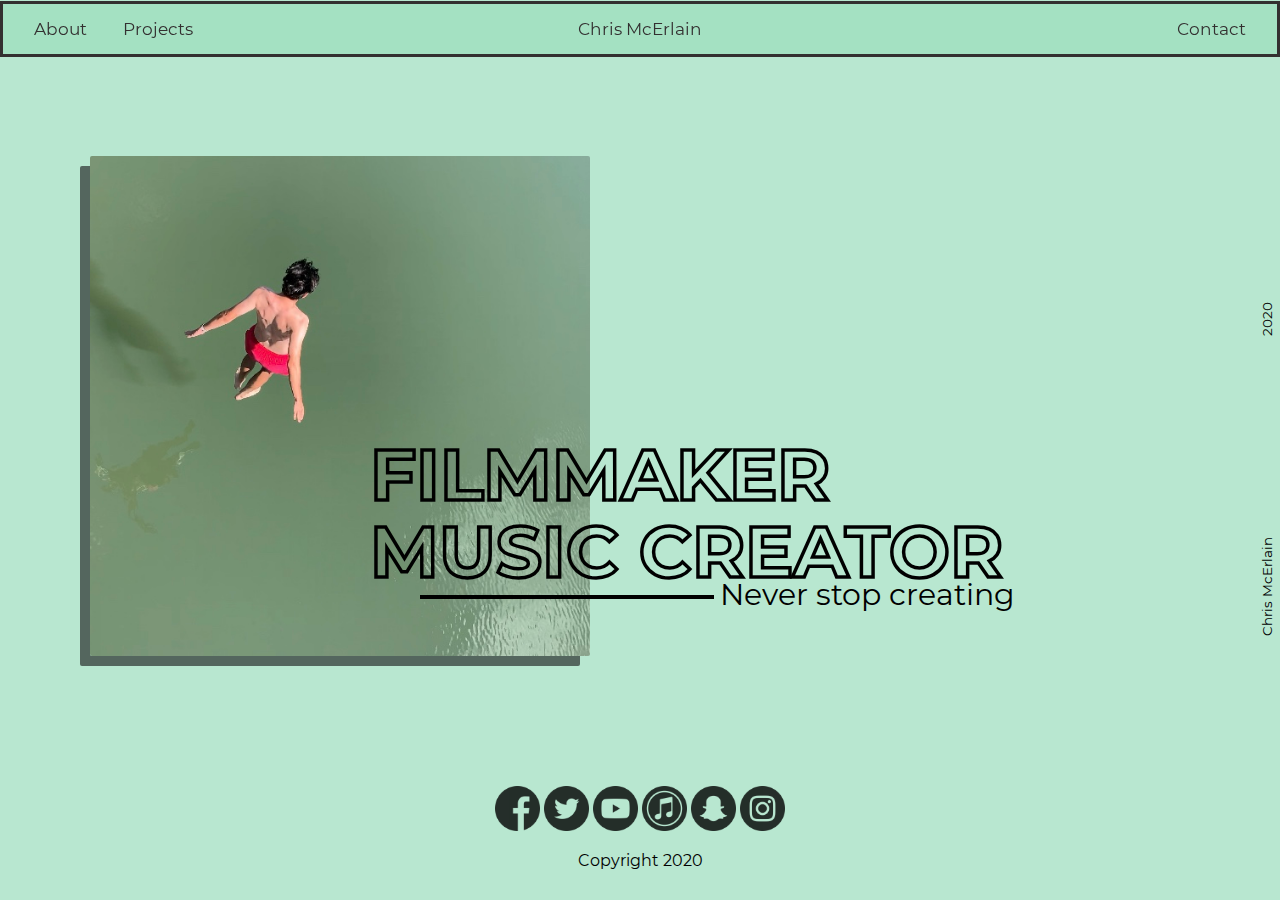
==== index.html @ c8a1db41 "Initial Commit" ====
<!DOCTYPE html>
<html>
    <head>
        <meta charset="utf-8">
        <meta name="viewport" content="width=device-width, initial-scale=1.0">
        <title>Chris McErlain</title>
        
        <link rel="stylesheet" href="Main.css">
    </head>
    
    
<body>
 
        <header class=header2>
            <div class="nav">
                    <div class="nav-centered">
                        <a href="index.html" class="home">Chris McErlain</a> 
                    </div>
            
                <a href="About.html">About</a>
                <a href="Projects.html">Projects</a>
         
                    <div class="nav-right">
                        
                        <a href="Contact.html">Contact</a>
                    </div>
            </div>
        </header>
    
        <main>
         <div class="imgboxd">
            <div class="imagebox" id="homeimage">
                <img class="imageOne" src="Images/IMG_3153.jpg" height="500" width="500 ">
                <img class="imageTwo" src="Images/IMG_3152.jpg" height="500" width="500">
                    
                <div class="imagetext">
                    <p><a href="Projects.html">FILMMAKER</a></p>
                    <p><a href="Projects.html">MUSIC CREATOR</a></p>
                        
                </div>
                
                <div class="uimtext">
                    <hr class=hr1>
                    <caption aria-activedescendant="imagetext">Never stop creating</caption>
                
                </div>
            </div>
        </div>
        </main>
    
        <aside>
            <div class=CM1>
                <div class="c1">
                    <p>Chris McErlain</p>
                </div>
                <div class="c2">
                    <p>2020</p>
                </div>
            </div>
        </aside>
    
        <footer>
            <div class="social">
            <a href="https://www.facebook.com/chris.mcerlain.33"><img class="icon1" src="Icons/001-facebook.png" height="45" width="45"></a>
            <a href="https://twitter.com/chris_mcerlain4"><img class="icon2" src="Icons/013-twitter.png" height="45" width="45"></a>
            <a href="https://www.youtube.com/user/chipme4"><img class="icon3" src="Icons/008-youtube.png" height="45" width="45"></a>
            <a href="https://music.apple.com/us/artist/caprio/1506300353"><img class="icon4" src="Icons/009-itunes.png" height="45" width="45"></a>
            <a href="https://www.snapchat.com/add/chris4115239"><img class="icon5" src="Icons/014-snapchat.png" height="45" width="45"></a>
            
            <a href="https://www.instagram.com/chris_mcerlain/"><img class="icon6" src="Icons/011-instagram.png" height="45" width="45"></a>
            </div>
                <p>Copyright 2020</p>
        </footer>
    
    </body>
    
</html>
---- Main.css ----
/* EVERY PAGE CSS */
/* Font Declaration */
@font-face{ font-family: Montserrat;
src: url(Montserrat/Montserrat-Regular.ttf);
}
@font-face{
    font-family:MontBold;
    src: url(Montserrat/Montserrat-Bold.ttf)
}
@font-face{
    font-family: montsmalbold;
    src: url(Montserrat/Montserrat-SemiBold.ttf);
}
@font-face{
    font-family:MontItalic; src:url(Montserrat/Montserrat-Italic.ttf);
}
.textstyle{
    color:rgb(205, 105, 155);
}

/* Mobile Dev Spot */
@media screen {
  body {
    width: 100%;
  }
}

@media print {
  body {
    width: 100%;
  }
}
@media screen and (max-width: 600px) {
    .nav a, .nav-right{
        float: none;
        display: inline-block;
    }
    .nav-centered a {
        display: none;
    }
    #aboutimg{
        opacity: 0;
    }
    .ATextbox{
        text-align: center;
    }
    .imageboxd{
        transform: scale(0.5, 0.5);
    }

}

/* Full Page Declaration */
html{
    background-color:rgb(21, 177, 99, 30%);
    position: relative;
    width: 100%;
    margin: 0px;
    padding: 0px;
    overflow-x:hidden;
    height: 100%
    overflow-y:hidden; 
    
}

body{
    width: 100%;
    margin: auto;
     -webkit-font-smoothing: antialiased;
}

/* Header Style */
header{
    top: 1px;
    background-color: background-color:rgb(21, 177, 99);
    z-index: 10;
    margin: auto;
    width:100%;
    
    
}

/* Nav Bar Style */
.nav{
    z-index: inherit;
    position: sticky;
    color: #333030;
    font-family: "Montserrat"; 
    font-size: 15px; 
    overflow: hidden;
    background-color: background-color:rgb(21, 177, 99, 30%);
    padding: 15px;
    border: 1px #333030;
        border-top-color: #333030;
        border-top-style: solid;
        border-top-width: 3px;
        border-right-color: #333030;
        border-right-style: solid;
        border-right-width: 3px;
        border-bottom-color: #333030;
        border-bottom-style: solid;
        border-bottom-width: 3px;
        border-left-color:#333030;
        border-left-style: solid;
        border-left-width: 3px;
        border-image-source: initial;
        border-image-slice: initial;
        border-image-width: initial;
        border-image-outset: initial;
        border-image-repeat: initial;
    
}
.nav a{
    float:;
    color:inherit;
    font-size: 17px;
    padding: 14px 16px;
    text-decoration: none;
}
.nav-centered a{
    color:#333030;
    float: none;
    position: absolute;
    top: 50%;
    left: 50%;
    transform: translate(-50%, -50%);
}
.nav-right{
    float:right;
  
}

/*Hover and Visited Properties of Nav Bar */
.nav a:active {
    background-color: transparent;
    color:black;
}
.nav a:hover {
    text-decoration: underline;
}
.nav-centered a:hover{
    color:#FF4949;
    text-decoration: none;
}

/* Vertical Text */
aside{
    position: absolute;
    right: 0px;
    width: 35px;
    z-index: 1;
    margin: auto;
}


.CM1{
    font-family: Montserrat;
    font-size: 13.5px;
    margin: auto;
    transform: rotate(-90deg);
    position: absolute;
    bottom: 150px;
}
.c1{
    width: 200px;
    position: absolute;
}

.c2{
    width: 50px;
    left: 300px;
    position: absolute;
}

/* Footer */
footer{
    font-family: Montserrat;
    text-align: center;
    margin:auto;
}

.social{
    opacity: 80%;
    
}

/* INDEX ONLY CSS */

/* Home Image Styling */
.imgboxd{
    width:100%;
    height: auto;
    margin: auto;
}
.imageOne{
    transform:translate(90px,100px);
   max-width:100%;
   height: auto;
    padding:none;
    border:none;
    box-decoration-break: none;
    box-shadow:-10px 10px rgb(30, 33, 32, 65%);
    margin: 0 auto;
    border-radius:2px;
    
}
.imageTwo{
    transform:translate(-414px,100px);
    position: absolute;
   max-width:100%;
   height: auto;
    padding:none;
    border:none;
    box-decoration-break: none;
    box-shadow:-10px 10px rgb(30, 33, 32, 65%);
    margin: 0 auto;
    border-radius:2px;
    opacity: 0;
}

/* Home Image Hover Properties */
.imageOne:hover{
    opacity: 0;
}

.imageTwo:hover{
    opacity:100;
}
/* Text related to the Home Image */
.imagetext{
    max-width: 100%;
    max-height: 100%;
    font-family: MontBold; 
    font-size: 15px; 
    font-style:normal;
    position: relative;
    font-size: 72px;
    line-height: 5px;
    color: transparent; transform:translate(370px, -160px);
    -webkit-text-stroke: 3.5px black;
    text-decoration: none;
}
.imagetext a{
    text-decoration-color: transparent;
    text-decoration: none;
}
/* Text related to the Home Image Hover and Visited Properties */
.imagetext a:link{
    color:transparent;
}
.imagetext a:visited{
    color: transparent;
    -webkit-text-stroke: 3.5px black;

}

.imagetext a:hover{
    color:black;
    background-color:transparent;
}

/* Caption for Text related to the Home Image */
.uimtext{
    font-family: Montserrat;
    font-size:30px;
    position:absolute;
    margin: none;
    transform:translate(720px, -210px);
    
}
.hr1{
    width: 290px;
    border:2.2px solid black;
    border-radius: 23;
    transform: translate(-300px, 4px);
    position: absolute
}


/* PROJECTS CSS ONLY */

/* Animations */
@keyframes conceal{
    from{opacity: 0}
    to{opacity: 100}
}
@keyframes shower{
    from{opacity: 100}
    to{opacity: 0}
}

/* Film Headings */
.projhead1{
    font-family: Montbold;
    font-size: 42px;
    color:transparent;
    -webkit-text-stroke: 3.5px black;

}
.projhead2{
    font-family: Montsmalbold;
    font-size: 22px;
    color:black;
    text-align: center;
    padding: 1px;
    margin: 1px;

}

/* Film Caption */
.phcap{
    font-family: MontItalic;
    padding: none;
    font-size: 16px;
    text-align: center
}

/* Cold Winter Nights Images General*/
.gallery{
    width:100%;
    height: auto;
    min-width: 500px;
    margin: auto;
}
.films{
    margin:20px;
    margin-right: 40px;
    margin-top: 5px;
    padding-top: 0px;
    background-color:rgb( 51, 48, 48, 35%);
}

/*Cold Winter Nights Poster*/
.CWNPoster{ 
    padding:14px;
    animation-name: conceal;
    animation-duration: 1s;
    z-index: 1;
}
.CWNvertpost{
    z-index: 1;
    transform: translate(-4px, -293px);
    position:relative;
    animation-name: conceal;
    animation-duration: 1s;
}
/* Cold Winter Nights Text */

.CWNText{
    font-size: 18px;
    font-family: Montserrat;
    position: absolute;
    width: 380px;
    text-align: center;
    z-index: -1;
    
    
}
#CWMhead{
    font-family: MontBold;
    transform: translate(34px, -540px);
    position: absolute;
    width:400px;
    color: transparent;
    font-size: 35px;
    -webkit-text-stroke: 1.3px black;
}
#CWcap{
   transform: translate(44px, -450px);
    position: absolute;
 
}
#CWT{
    position: absolute;
    transform: translate(44px,-400px);
}

/* Cold Winter Nights Poster Hover */
.CWNPoster:hover{
    opacity: 0;
    animation-name:shower;
    animation-duration: .24s;
}
/*Currently Not in Use*/
/*.CWNvertpost:hover{
    opacity: 0;
    animation-name: shower;
    animation-duration: .25s;
}*/

/* Cold Winter Nights Images Specific */

.CWN1{
    transform: translate(-472px, 0px);
    margin:none;
    padding:14px;
    position: relative;
    
}
.CWN2{
    position: absolute;
    padding: 14px;
    transform: translate(-487px,0);
    
}
.CWN3 {
    position: absolute;
    padding: 14px;
    transform: translate(-487px, 280px)
    
}
.hr2{
    border:2.2px solid black;
    border-radius: 23;
    padding: 2px;
    margin-bottom:15px; 
    
}

/* Ridley Park Images General */
.films2{
    margin:20px;
    margin-top:5px;
    margin-right: 40px;
    padding-top: 0px;
    background-color:rgb( 51, 48, 48, 35%);
    overflow-y: hidden;
}

/* Ridley Park Poster */
.RPoster{
    padding:14px;
    animation-name: conceal;
    animation-duration: 1s;
    z-index: 0;
}
.RPvert{
    transform: translate(-18px, -281px);
    padding: 14px;
    position: relative;
    animation-name: conceal;
    animation-duration: 1s;
    z-index: 10;
}

/* Ridley Park Poster Hover */
.RPoster:hover{
    opacity: 0;
    animation-name: shower;
    animation-duration: .25s;
    
}
/*Currently Not in Use*/
/*.RPvert:hover{
    opacity: 0;
    animation-name: shower;
    animation-duration: .25s;
    
}*/

/* Ridley Park related Text */
.RPText{
    font-size: 18px;
    font-family: Montserrat;
    position: absolute;
    width: 380px;
    text-align: center;
    z-index: -1;
    
    
}
#RPhead{
    font-family: MontBold;
    transform: translate(34px, -540px);
    position: absolute;
    width:400px;
    color: transparent;
    font-size: 35px;
    -webkit-text-stroke: 1.3px black;
}
#RPcap{
   transform: translate(44px, -450px);
    position: absolute;
 
}
#RPT{
    position: absolute;
    transform: translate(44px,-400px);
}

/* Ridley Park Images Specific */
.RP1{
    margin:none;
    padding:14px;
    position: absolute;
    transform: translate(-32px, -1px); 
    
}
.RP2{
    position: absolute;
    padding: 14px;
  transform: translate(-497px,280px);
    
}
.RP3 {
    position: absolute;
    padding: 14px;
    transform: translate(-33px, 280px);
    
}

/* Ridley Park Video (currently not in use)*/
/*.RP{
    position: absolute;
    transform: translate(448px, -566px);
    padding: none;
    z-index: -1;
    
}*/

/* Music General */
.music{
    margin:20px;
    background-color:rgb( 51, 48, 48, 35%);
    bottom:400px;
    
}
/* Identity Crisis Section */
.ICover{
    position: relative;
    padding: 14px;
}
.MTitle{ 
    display: inline;
    font-family: Montsmalbold;
    position:absolute;
    
}
.Mdescript{
    display: inline-block;
    position: absolute;
    font-family: Montserrat;
    font-size: 14px;
    max-width: 1000px;
    bottom: 240px;
    
}
.ICicons{
    position:absolute;
    left:265px;
    bottom:160px;
}
.icons2{
    padding:13px;
}

/* ABOUT ONLY CSS */
/* About Image */
.imgblock{
    width:100%;
    margin: auto;
}
.imageaboutOne{
    transform:translate(90px,100px);
    max-width:100%;
    height: auto;
    padding:none;
    border:none;
    box-decoration-break: none;
    box-shadow:-10px 10px rgb(30, 33, 32, 65%);
    margin: 0 auto;
    border-radius:2px;
}

/* About image text */
.aboutimagetext{
    max-width: 100%;
    max-height: 100%;
    font-family: MontBold; 
    font-size: 15px; 
    font-style:normal;
    position: relative;
    font-size: 72px;
    line-height: 5px;
    color: transparent; 
    -webkit-text-stroke: 4px black;
    transform:translate(450px, -200px);
    text-decoration: none;
    
}
/* About text */
.ATextbox{
    display: inline;
    position: absolute;
   bottom: 240px;
    right: 100px;
}
.AboutText{
    font-family: Montsmalbold;
    font-size: 27px;
    max-width: 550px;
    text-align: right;
   
    
   
}
/* About Custom Nav */
.header2{
    top: 1px;
    position: sticky;
    background-color: rgb(21, 177, 99, 12%);
    z-index: 10;
    
}

/* CONTACT ONLY CSS */

/* Contact header */

.ctctHead1{
    position: relative;
    bottom: 379px;
    left: 588px;
     font-family: Montbold;
    font-size: 60px;
    color:transparent;
    -webkit-text-stroke: 3.2px black;
    
    
}
.CtctImg{
    position: relative;
    left: 790px;
    top: 100px;
    box-shadow: 7px 7px rgb(30, 33, 32, 65%)
    
}
.ctcts a{
     max-width: 100%;
    max-height: 100%;
    font-family: MontBold; 
    font-size: 15px; 
    font-style:normal;
    position: relative;
    font-size: 50px;
    line-height: 8px;
    color: transparent;
    bottom: 300px;
    left:50px;
    -webkit-text-stroke: 1.5px rgb(205, 105, 155);
    text-decoration: none;
    display: inline;
    position: relative;
}
.ctcts a:link{
    color:transparent;
}
.ctcts a:visited{
    color: transparent;
    -webkit-text-stroke: 1.5px rgb(205, 105, 155);

}

.ctcts a:hover{
    color:rgb(205, 105, 155);
    background-color:transparent;
}

.WebContain{
    width:100%;
    height: auto;
    margin: auto;
}
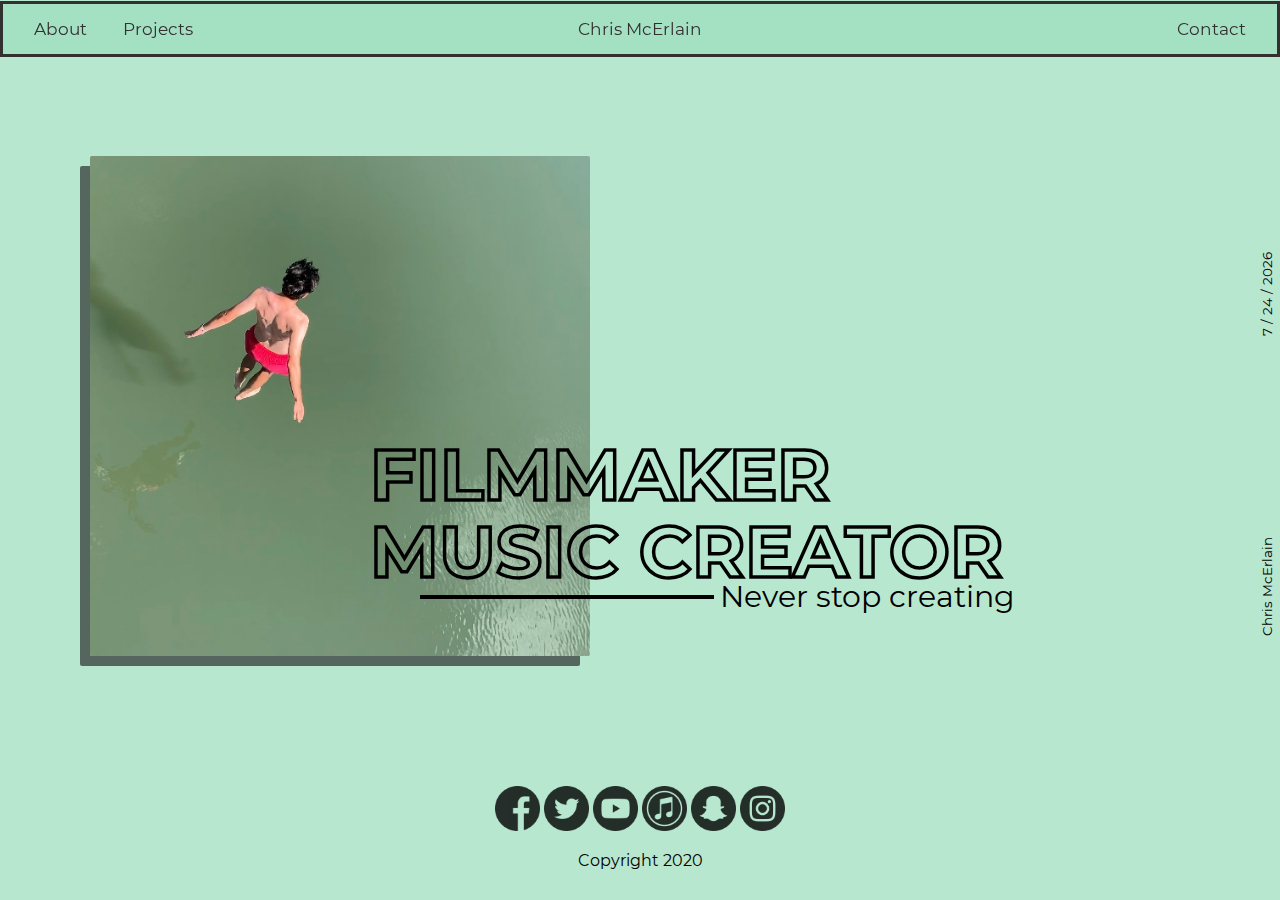
==== commit 91cbe0e9: "Version 1.0.0" ====
--- a/index.html
+++ b/index.html
@@ -3,7 +3,9 @@
     <head>
         <meta charset="utf-8">
         <meta name="viewport" content="width=device-width, initial-scale=1.0">
+        <script src="script.js"></script>
         <title>Chris McErlain</title>
+        
         
         <link rel="stylesheet" href="Main.css">
     </head>
@@ -34,14 +36,14 @@
                 <img class="imageTwo" src="Images/IMG_3152.jpg" height="500" width="500">
                     
                 <div class="imagetext">
-                    <p><a href="Projects.html">FILMMAKER</a></p>
-                    <p><a href="Projects.html">MUSIC CREATOR</a></p>
+                    <p id = "film"><a href="Projects.html">FILM</a><a id="filmtit" href="Projects.html">MAKER</a></p>
+                    <p><a href="Projects.html">MUSIC</a><a id="musictit" href="Projects.html"> CREATOR</a></p>
                         
                 </div>
                 
                 <div class="uimtext">
-                    <hr class=hr1>
-                    <caption aria-activedescendant="imagetext">Never stop creating</caption>
+                    <hr class="hr1">
+                    <p class="slide">Never stop creating</p>
                 
                 </div>
             </div>
@@ -54,7 +56,11 @@
                     <p>Chris McErlain</p>
                 </div>
                 <div class="c2">
-                    <p>2020</p>
+                    <p id="demo"></p>
+                    <script type ="text/javascript">
+                    var d = new Date();
+                    document.getElementById("demo").innerHTML = ((1 + d.getMonth()) + " / " + (d.getDate()) + " / " + (d.getFullYear()));
+                    </script>
                 </div>
             </div>
         </aside>
--- a/Main.css
+++ b/Main.css
@@ -111,7 +111,6 @@
     
 }
 .nav a{
-    float:;
     color:inherit;
     font-size: 17px;
     padding: 14px 16px;
@@ -167,7 +166,7 @@
 }
 
 .c2{
-    width: 50px;
+    width: 120px;
     left: 300px;
     position: absolute;
 }
@@ -227,6 +226,30 @@
     opacity:100;
 }
 /* Text related to the Home Image */
+@keyframes Film{
+    0%{
+        opacity: 0%;
+        color: black;
+    }
+    19%{
+        opacity: 0%;
+    }
+    20%{
+        opacity: 100%;
+        color: black;
+    }
+    100%{
+        color: transparent;
+    }
+}
+#musictit{
+    animation: Film;
+    animation-duration: 6s;
+}
+#filmtit{
+    animation: Film;
+    animation-duration: 4s;
+}
 .imagetext{
     max-width: 100%;
     max-height: 100%;
@@ -254,13 +277,51 @@
 
 }
 
-.imagetext a:hover{
+.creator a:hover{
     color:black;
     background-color:transparent;
 }
 
 /* Caption for Text related to the Home Image */
+@keyframes slide{
+    0%{
+        Opacity: 0%;
+        transform:translate(-400px, 4px)
+    }
+    60%{
+        Opacity: 0%;
+        transform:translate(-400px, 4px)
+    }
+    100%{
+        opacity: 100%;
+        transform: translate(-300px, 4px);
+    }
+
+
+}
+@keyframes slide2{
+    0%{
+        opacity: 0%;
+        
+    }
+    25%{
+        opacity: 0%;
+       
+    }
+    100%{
+        opacity: 100%;
+        
+    }
+}
+.slide{
+    animation: slide2;
+    animation-duration: 4s;
+    transform: translate(0px, -28px);
+
+   
+}
 .uimtext{
+    
     font-family: Montserrat;
     font-size:30px;
     position:absolute;
@@ -269,6 +330,8 @@
     
 }
 .hr1{
+    animation: slide;
+    animation-duration: 3s;
     width: 290px;
     border:2.2px solid black;
     border-radius: 23;
@@ -525,6 +588,9 @@
     bottom:400px;
     
 }
+.music2{
+    position: relative;
+}
 /* Identity Crisis Section */
 .ICover{
     position: relative;
@@ -538,17 +604,17 @@
 }
 .Mdescript{
     display: inline-block;
-    position: absolute;
+    position: relative;
     font-family: Montserrat;
     font-size: 14px;
     max-width: 1000px;
-    bottom: 240px;
+    bottom: 130px;
     
 }
 .ICicons{
-    position:absolute;
+    position: absolute;
     left:265px;
-    bottom:160px;
+    bottom: 430px;
 }
 .icons2{
     padding:13px;
@@ -635,6 +701,30 @@
     box-shadow: 7px 7px rgb(30, 33, 32, 65%)
     
 }
+@keyframes ctct{
+    0%{
+        opacity: 0%;
+        color: rgb(205, 105, 155);
+    }
+    19%{
+        opacity: 0%;
+    }
+    20%{
+        opacity: 100%;
+        color: rgb(205, 105, 155);
+    }
+    100%{
+        color: transparent;
+    }
+}
+#emailHover{
+    animation: ctct;
+    animation-duration: 4s;
+}
+#linkedinHover{
+    animation: ctct;
+    animation-duration: 6s;
+}
 .ctcts a{
      max-width: 100%;
     max-height: 100%;
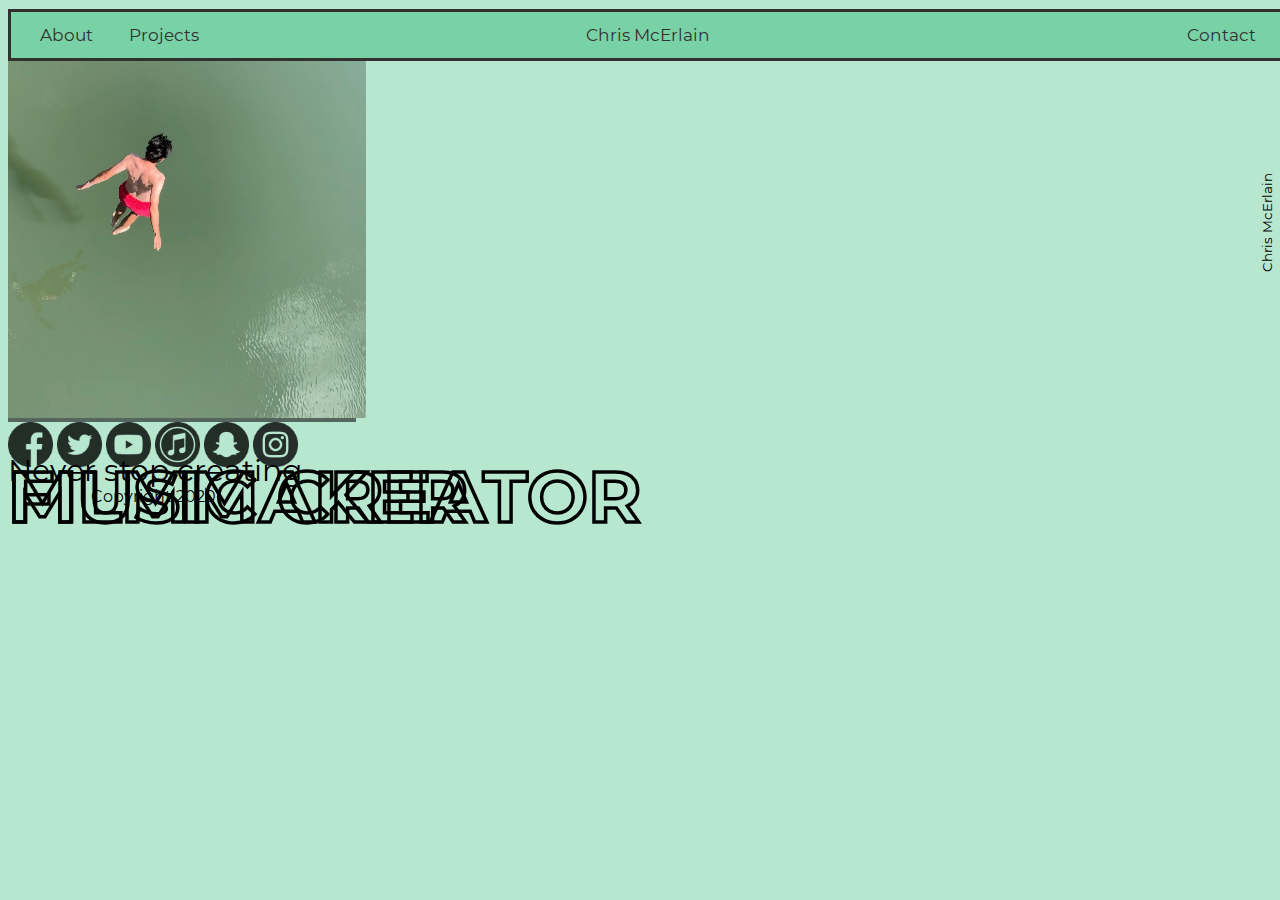
==== commit 2f3c0346: "Beta Tests 1" ====
--- a/index.html
+++ b/index.html
@@ -30,24 +30,13 @@
         </header>
     
         <main>
-         <div class="imgboxd">
-            <div class="imagebox" id="homeimage">
-                <img class="imageOne" src="Images/IMG_3153.jpg" height="500" width="500 ">
-                <img class="imageTwo" src="Images/IMG_3152.jpg" height="500" width="500">
+                <img id="imageOne" src="Images/IMG_3153.jpg" height="28%" width="28%">
+                <img id="imageTwo" src="Images/IMG_3152.jpg" height="28%" width="28%">
                     
-                <div class="imagetext">
-                    <p id = "film"><a href="Projects.html">FILM</a><a id="filmtit" href="Projects.html">MAKER</a></p>
-                    <p><a href="Projects.html">MUSIC</a><a id="musictit" href="Projects.html"> CREATOR</a></p>
-                        
-                </div>
-                
-                <div class="uimtext">
-                    <hr class="hr1">
-                    <p class="slide">Never stop creating</p>
-                
-                </div>
-            </div>
-        </div>
+                    <p class="imagetext" id = "film"><a href="Projects.html">FILM</a><a id="filmtit" href="Projects.html">MAKER</a></p>
+                    <p class="imagetext"><a  href="Projects.html">MUSIC</a><a id="musictit" href="Projects.html"> CREATOR</a></p>
+                    <hr class="uimtext" class="hr1">
+                    <p class="uimtext" class="slide">Never stop creating</p>
         </main>
     
         <aside>
--- a/Main.css
+++ b/Main.css
@@ -14,14 +14,13 @@
 @font-face{
     font-family:MontItalic; src:url(Montserrat/Montserrat-Italic.ttf);
 }
-.textstyle{
-    color:rgb(205, 105, 155);
-}
+
 
 /* Mobile Dev Spot */
 @media screen {
   body {
     width: 100%;
+    overflow-x: hidden;
   }
 }
 
@@ -31,48 +30,43 @@
   }
 }
 @media screen and (max-width: 600px) {
-    .nav a, .nav-right{
-        float: none;
-        display: inline-block;
-    }
-    .nav-centered a {
-        display: none;
-    }
     #aboutimg{
         opacity: 0;
     }
     .ATextbox{
-        text-align: center;
+        text-align: left;
+        left: 12px;
     }
     .imageboxd{
         transform: scale(0.5, 0.5);
     }
-
+    .header2{
+        position: relative;
+        z-index: 1;
+    }
+
+}
+@media screen and (max-width: 1250px) {
+    .aboutimagetext{
+        display: none;
+    }
 }
 
 /* Full Page Declaration */
 html{
     background-color:rgb(21, 177, 99, 30%);
-    position: relative;
-    width: 100%;
-    margin: 0px;
-    padding: 0px;
-    overflow-x:hidden;
-    height: 100%
-    overflow-y:hidden; 
+    overflow-x: hidden;
     
 }
 
 body{
-    width: 100%;
-    margin: auto;
      -webkit-font-smoothing: antialiased;
 }
 
 /* Header Style */
 header{
     top: 1px;
-    background-color: background-color:rgb(21, 177, 99);
+    background-color: rgb(21, 177, 99, 7%);
     z-index: 10;
     margin: auto;
     width:100%;
@@ -83,13 +77,13 @@
 /* Nav Bar Style */
 .nav{
     z-index: inherit;
-    position: sticky;
+    position: relative;
     color: #333030;
     font-family: "Montserrat"; 
     font-size: 15px; 
     overflow: hidden;
-    background-color: background-color:rgb(21, 177, 99, 30%);
-    padding: 15px;
+    background-color: rgb(21, 177, 99, 30%);
+    padding: 1%;
     border: 1px #333030;
         border-top-color: #333030;
         border-top-style: solid;
@@ -174,8 +168,9 @@
 /* Footer */
 footer{
     font-family: Montserrat;
+    position: absolute;
     text-align: center;
-    margin:auto;
+    margin: auto;
 }
 
 .social{
@@ -186,43 +181,39 @@
 /* INDEX ONLY CSS */
 
 /* Home Image Styling */
-.imgboxd{
-    width:100%;
-    height: auto;
-    margin: auto;
-}
-.imageOne{
-    transform:translate(90px,100px);
+
+#imageOne{
    max-width:100%;
+   left: 20%;
+   top: 20%;
    height: auto;
     padding:none;
     border:none;
     box-decoration-break: none;
     box-shadow:-10px 10px rgb(30, 33, 32, 65%);
-    margin: 0 auto;
     border-radius:2px;
     
 }
-.imageTwo{
-    transform:translate(-414px,100px);
-    position: absolute;
-   max-width:100%;
+#imageTwo{
+    position: absolute;
+    max-width:100%;
    height: auto;
+    left: 20%;
+    top: 20%;
     padding:none;
     border:none;
     box-decoration-break: none;
     box-shadow:-10px 10px rgb(30, 33, 32, 65%);
-    margin: 0 auto;
     border-radius:2px;
     opacity: 0;
 }
 
 /* Home Image Hover Properties */
-.imageOne:hover{
+#imageOne:hover{
     opacity: 0;
 }
 
-.imageTwo:hover{
+#imageTwo:hover{
     opacity:100;
 }
 /* Text related to the Home Image */
@@ -255,11 +246,10 @@
     max-height: 100%;
     font-family: MontBold; 
     font-size: 15px; 
-    font-style:normal;
-    position: relative;
+    font-style: normal;
+    position: absolute;
     font-size: 72px;
     line-height: 5px;
-    color: transparent; transform:translate(370px, -160px);
     -webkit-text-stroke: 3.5px black;
     text-decoration: none;
 }
@@ -326,16 +316,14 @@
     font-size:30px;
     position:absolute;
     margin: none;
-    transform:translate(720px, -210px);
     
 }
 .hr1{
     animation: slide;
     animation-duration: 3s;
-    width: 290px;
+    width: 25%;
     border:2.2px solid black;
     border-radius: 23;
-    transform: translate(-300px, 4px);
     position: absolute
 }
 
@@ -652,9 +640,108 @@
     -webkit-text-stroke: 4px black;
     transform:translate(450px, -200px);
     text-decoration: none;
+    display: block;
     
 }
 /* About text */
+@keyframes aboutmain{
+    0%{opacity: 0%;}
+    60%{
+        opacity: 0%
+    }
+    100%{
+        opacity: 100%;
+    }
+
+}
+@keyframes aboutplus1{
+    0%{
+        opacity: 0%;
+        -webkit-text-stroke: 1.3px rgb(205, 105, 155);
+       
+        
+    }
+    20%{
+        opacity: 0%;
+        -webkit-text-stroke: 1.3px rgb(205, 105, 155);
+        
+
+    }
+    25%{
+        opacity:100%;
+        -webkit-text-stroke: 1.3px rgb(205, 105, 155);
+        
+    }
+    100%{
+        -webkit-text-stroke: 1.3px transparent;
+    }
+}
+@keyframes aboutplus3{
+    0%{
+        opacity: 0%;
+        -webkit-text-stroke: 1.3px rgb(205, 105, 155);
+       
+        
+    }
+    40%{
+        opacity: 0%;
+        -webkit-text-stroke: 1.3px rgb(205, 105, 155);
+        
+
+    }
+    45%{
+        opacity:100%;
+        -webkit-text-stroke: 1.3px rgb(205, 105, 155);
+        
+    }
+    100%{
+        -webkit-text-stroke: 1.3px transparent;
+        
+    }
+}
+@keyframes aboutplus2{
+    0%{
+        opacity: 0%;
+        -webkit-text-stroke: 1.3px rgb(205, 105, 155);
+       
+        
+    }
+    30%{
+        opacity: 0%;
+        -webkit-text-stroke: 1.3px rgb(205, 105, 155);
+        
+
+    }
+    35%{
+        opacity:100%;
+        -webkit-text-stroke: 1.3px rgb(205, 105, 155);
+        
+    }
+    100%{
+        -webkit-text-stroke: 1.3px transparent;
+        
+    }
+}
+.textstyle1{
+    color:rgb(205, 105, 155);
+    animation: aboutplus1;
+    animation-duration: 3s;
+}
+.textstyle2{
+    color:rgb(205, 105, 155);
+    animation: aboutplus2;
+    animation-duration: 4.2s;
+}
+.textstyle3{
+    color:rgb(205, 105, 155);
+    animation: aboutplus3;
+    animation-duration: 5.4s;
+}
+.bod{
+    animation: aboutmain;
+    animation-duration: 5s;
+
+}
 .ATextbox{
     display: inline;
     position: absolute;
